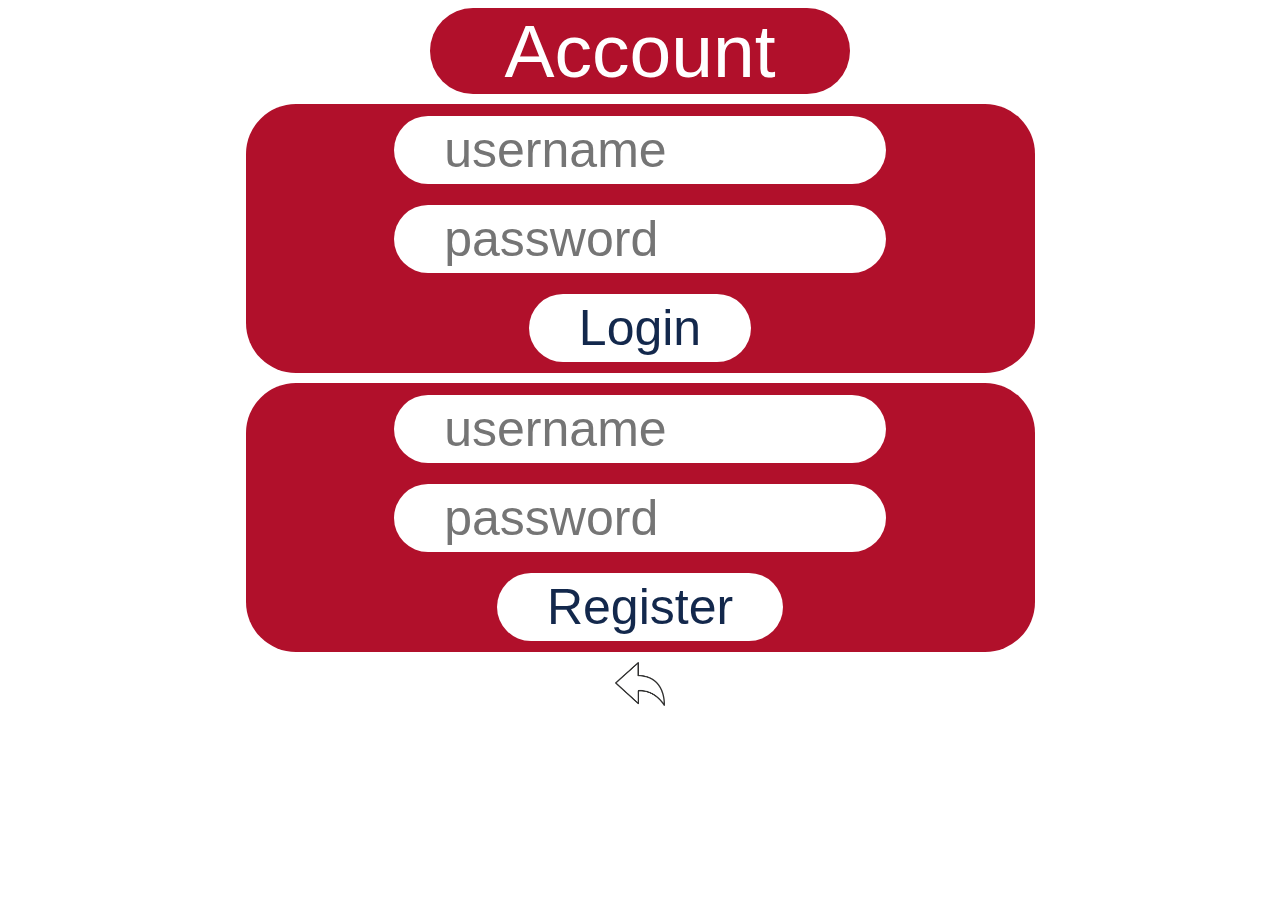
==== pages/account.html @ 4d9e1cf2 "feat:add skeleton of account page" ====
<!DOCTYPE html>
<html>
  <head>
    <meta lang="en">
    <meta charset="utf-8">
    <link rel="stylesheet" href="./css/account.css">
    <link rel="stylesheet" href="./../index.css">
    <title>Connect 4 - Account</title>
  </head>
  <body>
    <div id="title">Account</div>
    <form action="login.php" method="POST">
      <table id="menu">
        <tr><td><input type="text" class="menu-button" placeholder="username"></td></tr>
        <tr><td><input type="password" class="menu-button" placeholder="password"></td></tr>
        <tr><td><input type="submit" value="Login" class="menu-button"></input></td></tr>
      </table>
    </form>
    <form action="register.php" method="POST">
      <table id="menu" class="register">
        <tr><td><input type="text" class="menu-button" placeholder="username"></td></tr>
        <tr><td><input type="password" class="menu-button" placeholder="password"></td></tr>
        <tr><td><input type="submit" value="Register" class="menu-button"></input></td></tr>
      </table>
    </form>
    <div><a href="../index.html"><img id="back-button" src="../img/back.webp"></a></div>
    <script src="./js/account.js"></script>
  </body>
</html>
---- pages/css/account.css ----
table {
  width: 500px;
}

.menu-button {
  max-width: 50%;
}

#menu {
  margin-bottom: 10px;
}
---- index.css ----
@import url('http://fonts.cdnfonts.com/css/google-sans');

html {
  font-family: 'Product Sans', sans-serif;
}

#title {
  text-align: center;
  font-size: 75px;
  color: white;
  
  background-color: #b1102b;
  
  width: 420px;
  margin: auto;
  border-radius: 50px;
  margin-bottom: 10px;
}

#menu {
  background-color: #b1102b;
  border-radius: 50px;
  width: 500px;
}

table {
    margin: auto;
}

td {
  text-align: center;
  height: 85px;
}

@keyframes fadeIn {
  0% {
    opacity: 0%;
  }
  100% {
    opacity: 100%;
  }
}

.menu-button {
  text-decoration: none;
  font-size: 50px;
  color: #13284c;

  background-color: white;
  border-radius: 50px;
  padding: 5px 50px;
  margin: auto 20px;
  border: none;

  animation: fadeIn 0.5s;
  transition: all .2s ease-in-out; 
}

.menu-button:hover {
  transform: scale(1.05); 
}

#back-button {
  display: flex;
  margin: 10px auto;
  width: 50px;
}
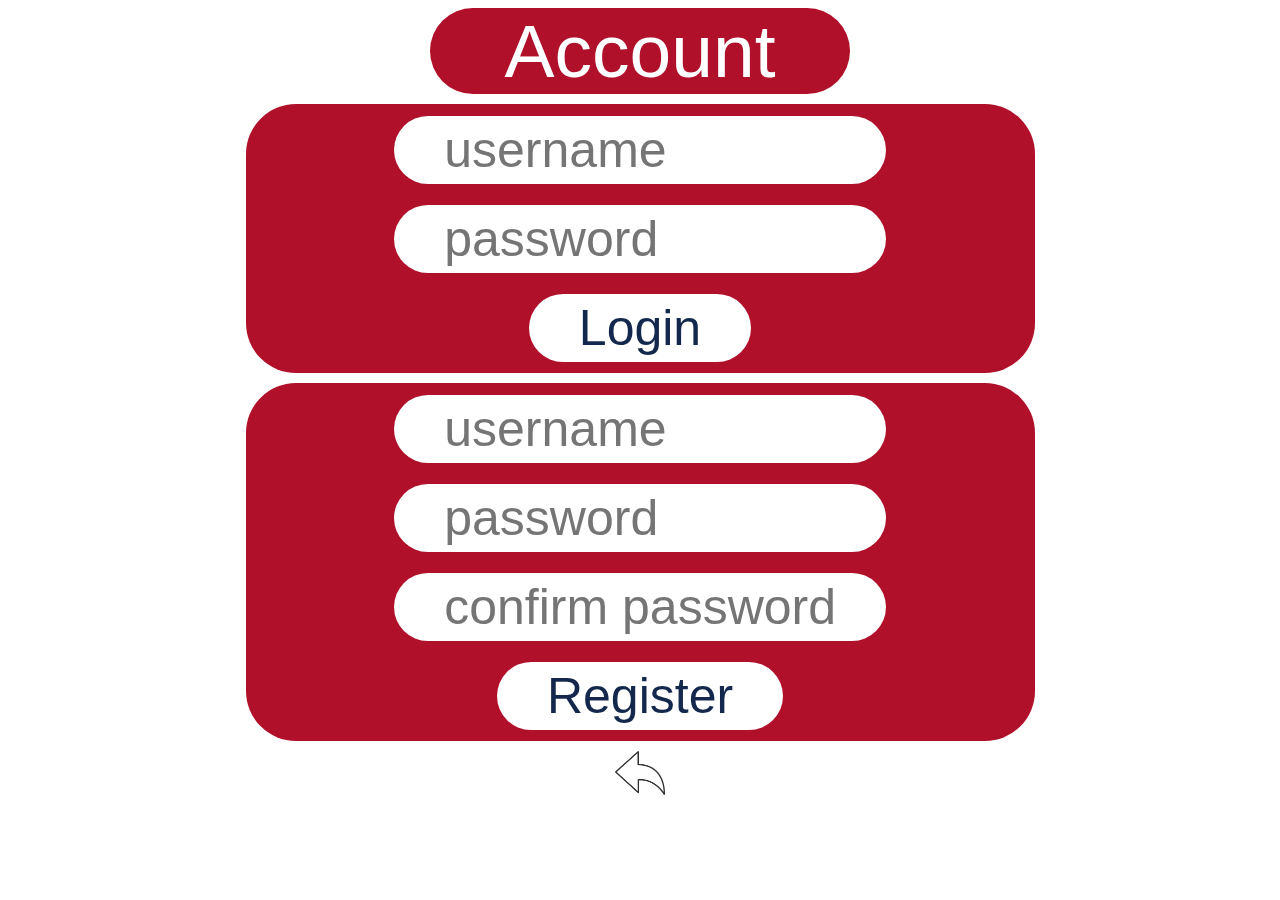
==== commit 9cb17bd5: "feat:add logic for user registration" ====
--- a/pages/account.html
+++ b/pages/account.html
@@ -9,17 +9,18 @@
   </head>
   <body>
     <div id="title">Account</div>
-    <form action="login.php" method="POST">
+    <form action="./../php/login.php" method="POST">
       <table id="menu">
-        <tr><td><input type="text" class="menu-button" placeholder="username"></td></tr>
-        <tr><td><input type="password" class="menu-button" placeholder="password"></td></tr>
+        <tr><td><input name="username" type="text" class="menu-button" placeholder="username"></td></tr>
+        <tr><td><input name="password" type="password" class="menu-button" placeholder="password"></td></tr>
         <tr><td><input type="submit" value="Login" class="menu-button"></input></td></tr>
       </table>
     </form>
-    <form action="register.php" method="POST">
+    <form action="./../php/register.php" method="POST">
       <table id="menu" class="register">
-        <tr><td><input type="text" class="menu-button" placeholder="username"></td></tr>
-        <tr><td><input type="password" class="menu-button" placeholder="password"></td></tr>
+        <tr><td><input name="username" type="text" class="menu-button" placeholder="username"></td></tr>
+        <tr><td><input name="password" type="password" class="menu-button" placeholder="password"></td></tr>
+        <tr><td><input name="password-confirm" type="password" class="menu-button" placeholder="confirm password"></td></tr>
         <tr><td><input type="submit" value="Register" class="menu-button"></input></td></tr>
       </table>
     </form>
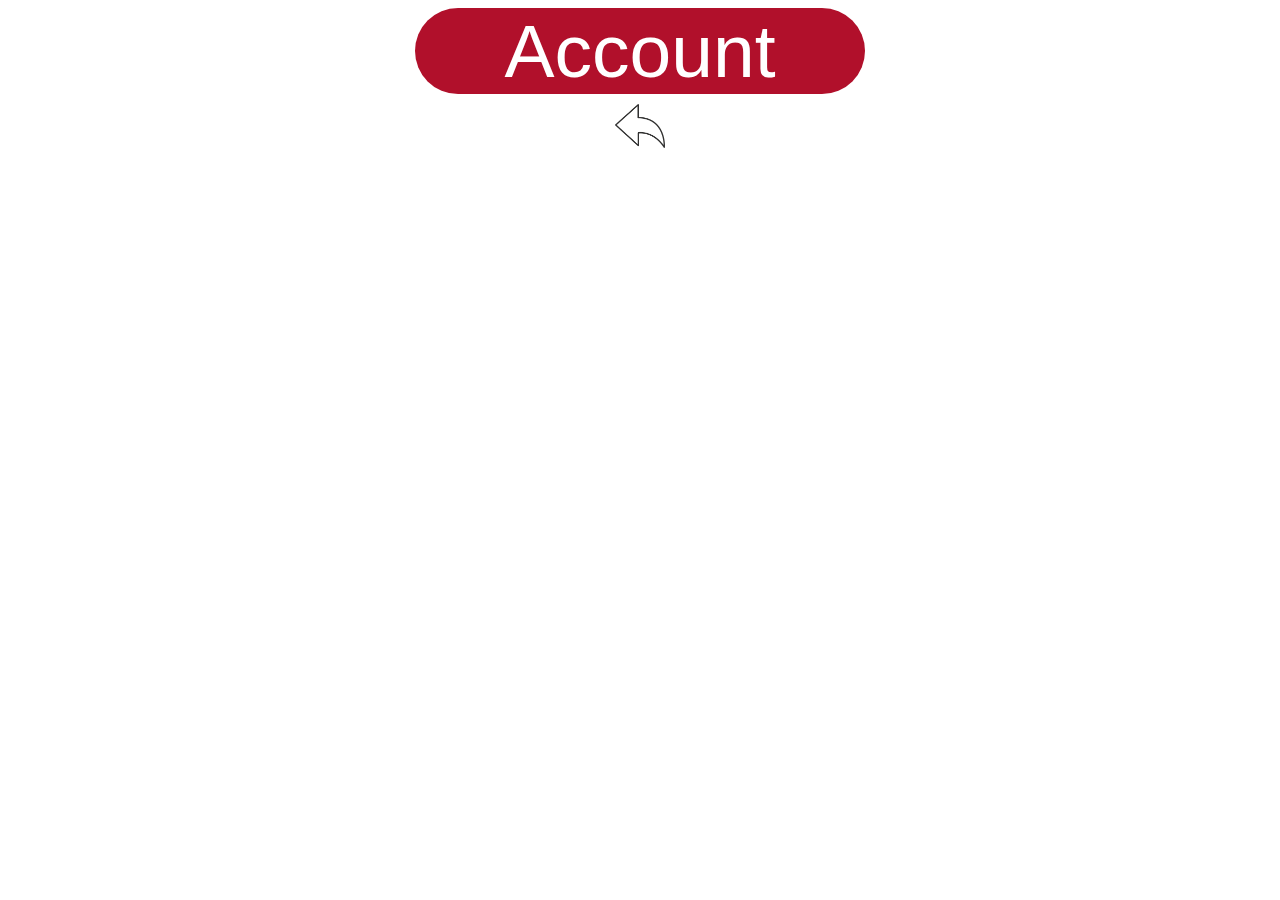
==== commit 4d97695d: "refactor:error messages are now passed properly and not through get requests" ====
--- a/pages/account.html
+++ b/pages/account.html
@@ -9,19 +9,29 @@
   </head>
   <body>
     <div id="title">Account</div>
-    <form action="./../php/login.php" method="POST">
+    <form id="login-form" class="loggedout" onsubmit="return false" hidden="1">
       <table id="menu">
         <tr><td><input name="username" type="text" class="menu-button" placeholder="username"></td></tr>
         <tr><td><input name="password" type="password" class="menu-button" placeholder="password"></td></tr>
-        <tr><td><input type="submit" value="Login" class="menu-button"></input></td></tr>
+        <tr><td><input id="login-submit" type="submit" value="Login" class="menu-button"></input></td></tr>
       </table>
     </form>
-    <form action="./../php/register.php" method="POST">
+    <form id="register-form" class="loggedout" onsubmit="return false" hidden="1">
       <table id="menu" class="register">
         <tr><td><input name="username" type="text" class="menu-button" placeholder="username"></td></tr>
         <tr><td><input name="password" type="password" class="menu-button" placeholder="password"></td></tr>
         <tr><td><input name="password-confirm" type="password" class="menu-button" placeholder="confirm password"></td></tr>
-        <tr><td><input type="submit" value="Register" class="menu-button"></input></td></tr>
+        <tr><td><input id="register-submit" type="submit" value="Register" class="menu-button"></input></td></tr>
+      </table>
+    </form>
+    <form class="user-stats" hidden="1">
+      <table id="menu">
+        <tr><td><input id="user-welcome" class="menu-button loggedin" readonly="readonly"></td></tr>
+        <tr><td><input id="user-wins" class="menu-button loggedin" readonly="readonly"></td></tr>
+        <tr><td><input id="user-losses" class="menu-button loggedin" readonly="readonly"></td></tr>
+        <tr><td><input id="user-draws" class="menu-button loggedin" readonly="readonly"></td></tr>
+        <tr><td><input id="user-time-played" class="menu-button loggedin" readonly="readonly"></td></tr>
+        <tr><td><input id="logout" class="menu-button loggedin" readonly="readonly" placeholder="Logout"></td></tr>
       </table>
     </form>
     <div><a href="../index.html"><img id="back-button" src="../img/back.webp"></a></div>
--- a/pages/css/account.css
+++ b/pages/css/account.css
@@ -1,11 +1,12 @@
-table {
-  width: 500px;
-}
-
 .menu-button {
-  max-width: 50%;
+  max-width: 60%;
 }
 
 #menu {
   margin-bottom: 10px;
+}
+
+.loggedin::placeholder {
+  text-align: center;
+  color: #13284c;
 }--- a/index.css
+++ b/index.css
@@ -11,7 +11,7 @@
   
   background-color: #b1102b;
   
-  width: 420px;
+  width: 450px;
   margin: auto;
   border-radius: 50px;
   margin-bottom: 10px;
@@ -57,7 +57,8 @@
 }
 
 .menu-button:hover {
-  transform: scale(1.05); 
+  transform: scale(1.05);
+  cursor: pointer;
 }
 
 #back-button {
